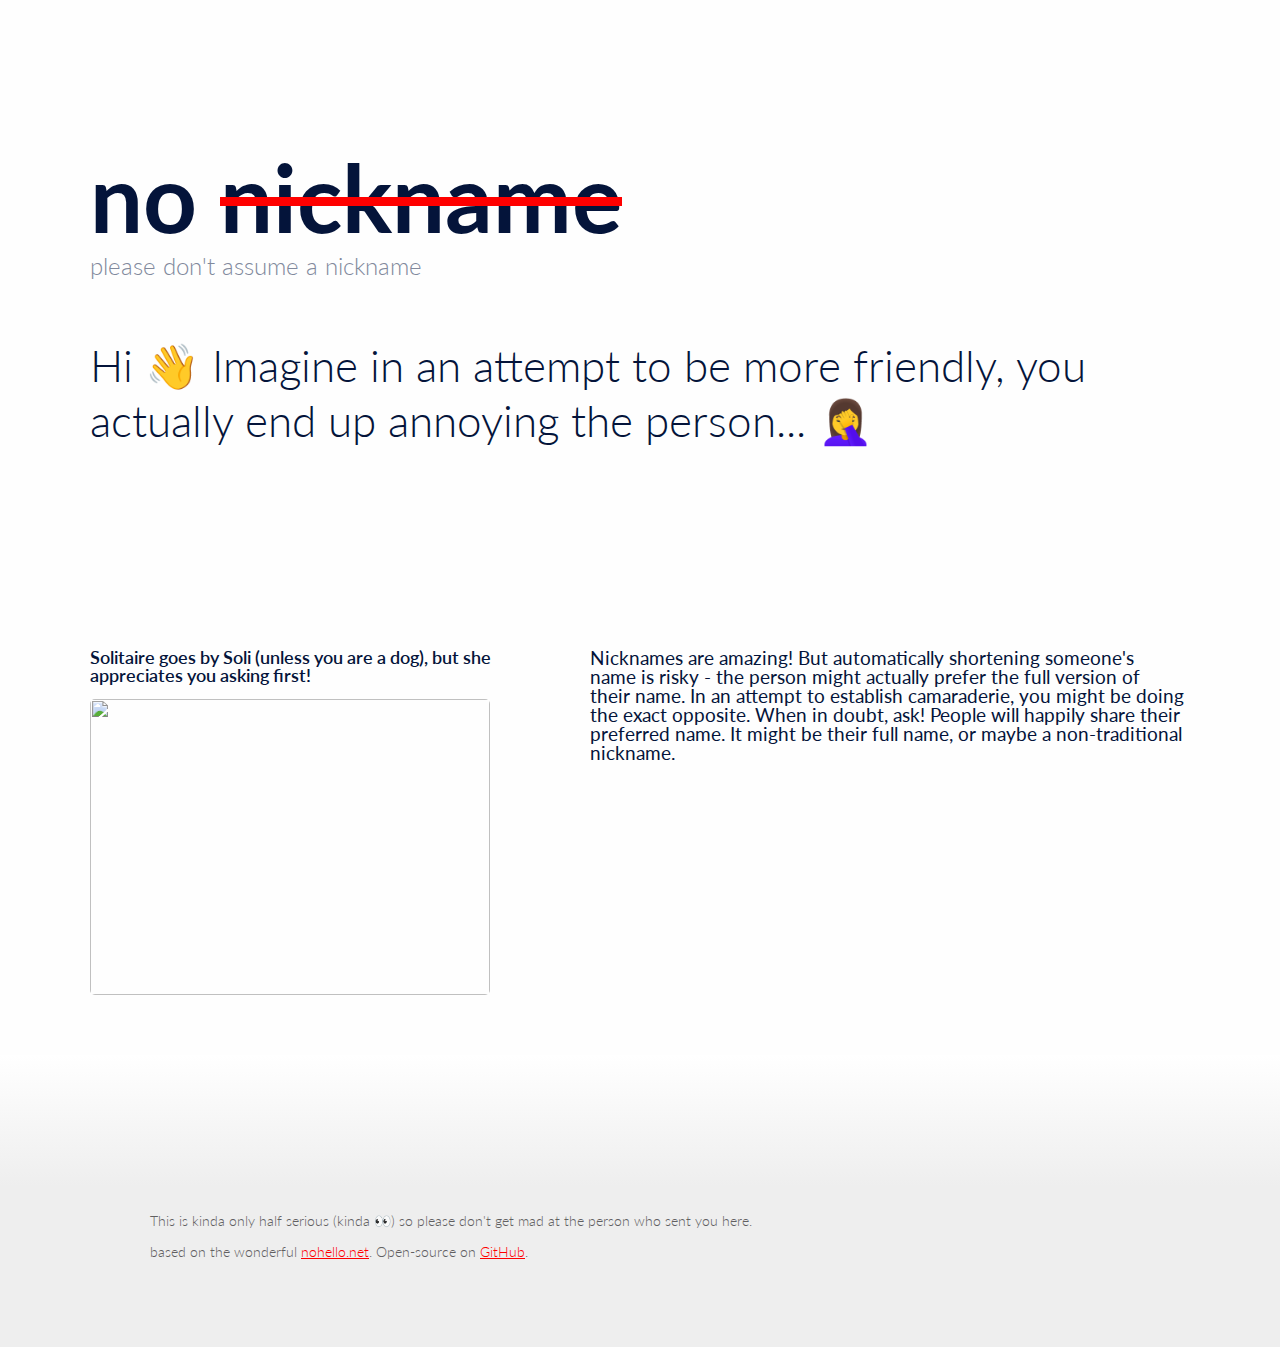
==== index.html @ 49e9d1f6 "Update index.html" ====
<!DOCTYPE html>
<html>
<head>
<link rel="stylesheet" type="text/css" href="styles.css" />
<script src="/js/nohello.js"></script>
<script src="/js/hello.js"></script>
<link rel="apple-touch-icon" sizes="180x180" href="/apple-touch-icon.png">
<link rel="icon" type="image/png" sizes="32x32" href="/favicon-32x32.png">
<link rel="icon" type="image/png" sizes="16x16" href="/favicon-16x16.png">
<link rel="manifest" href="/site.webmanifest">
</head>
  
<div id="wholesite">
  <div class="container">
    <div class="hero">
      <div id="plsstop">
        <h1 class="name">
          no
          <span id="strike">nickname</span>
        </h1>
      </div>
      <span class="subtitle">please don't assume a nickname</span>
      <h2 class="lead">Hi &#128075; Imagine in an attempt to be more friendly, you actually end up annoying 
        the person... &#129318;&#8205;&#9792;&#65039;
      </h2>
    </div>
  </div>

 <div class="container nonos">
        <div class="sections sectionleft">
         <h3 class="section-title">Solitaire goes by Soli (unless you are a dog), but she appreciates you asking first!</h3>
           <div class="slack">
              <img src="images/solitaire.png" alt=""> 
    
            </div>
     </div>

     <div class="sections sectionright">
        <div class="list-card">
        <div>
            Nicknames are amazing! But automatically shortening someone's name is risky - the person might actually 
            prefer the full version of their name. In an attempt to establish camaraderie, you might be doing the 
            exact opposite. When in doubt, ask! People will happily share their preferred name. 
            It might be their full name, or maybe a non-traditional nickname. 
    </div>
  </div>
    </div>
 </div>

  <footer>
    <p>
      This is kinda only half serious (kinda 👀) so please don't get mad at the person who sent you here.
    </p>
    <p>
      based on the wonderful <a href="https://nohello.net/">nohello.net</a>. 
      Open-source on <a href="https://github.com/KFR121/KFR121.github.io">GitHub</a>.
    </p>
    
   </footer>

<script src="/js/nohello.js"></script>
<script src="/js/hello.js"></script>
---- styles.css ----
/* load google font*/
@import url('https://fonts.googleapis.com/css?family=Lato:300,400,700');

/* reset styles */

html,
body,
div,
span,
applet,
object,
iframe,
h1,
h2,
h3,
h4,
h5,
h6,
p,
blockquote,
pre,
a,
abbr,
acronym,
address,
big,
cite,
code,
del,
dfn,
em,
img,
ins,
kbd,
q,
s,
samp,
small,
strike,
strong,
sub,
sup,
tt,
var,
b,
u,
i,
center,
dl,
dt,
dd,
ol,
ul,
li,
fieldset,
form,
label,
legend,
table,
caption,
tbody,
tfoot,
thead,
tr,
th,
td,
article,
aside,
canvas,
details,
embed,
figure,
figcaption,
footer,
header,
hgroup,
menu,
nav,
output,
ruby,
section,
summary,
time,
mark,
audio,
video {
  margin: 0;
  padding: 0;
  border: 0;
  font-size: 100%;
  font: inherit;
  vertical-align: baseline;
}
/* html5 display-role reset for older browsers */
article,
aside,
details,
figcaption,
figure,
footer,
header,
hgroup,
menu,
nav,
section {
  display: block;
}
a {
  text-decoration: none;
  text-transform: none;
  color: #4a90e2;
}

footer {
  float: left;
  width: 100%;
  min-height: 150px;
  font-size: 14px;
  padding: 150px 150px 80px 150px !important;
  margin-top: 0px !important;
  color: #616061;
  background-color: #eee;
  background: linear-gradient(
    180deg,
    rgba(255, 255, 255, 1) 0%,
    rgba(238, 238, 238, 1) 45%
  );
  max-width: none !important;
  margin-bottom: 0 !important;
  font-weight: 300;
}

footer p {
  color: #616061;
}

footer a {
  color: red;
  text-decoration: underline;
}

footer a:hover {
  text-decoration: none;
}

*[dir='rtl'] {
  direction: rtl;
  unicode-bidi: embed;
}

body {
  line-height: 1;
  font-family: lato, ubuntu, -apple-system, BlinkMacSystemFont, Segoe UI, Roboto,
    Oxygen, Ubuntu, Cantarell, Open Sans, Helvetica Neue, sans-serif;
  text-rendering: optimizeLegibility;
  -webkit-font-smoothing: antialiased;
  font-size: 19px;
  background-color: #fefefe;
  color: #04143a;
  background-size: 100%;
  background-repeat: no-repeat;
  background-attachment: fixed;
  background-position: center;
}
blockquote,
q {
  quotes: none;
}
blockquote:before,
blockquote:after,
q:before,
q:after {
  content: '';
  content: none;
}
table {
  border-collapse: collapse;
  border-spacing: 0;
}

p {
  color: #15171a;
  font-size: 17;
  line-height: 31px;
}

strong {
  font-weight: 600;
}

em {
  font-style: italic;
}

div,
footer {
  box-sizing: border-box;
}

footer,
.container {
  max-width: 1100px;
  height: auto;
  margin: 60px auto;
}

.hero {
  margin: 150px auto 200px auto;
  position: relative;
}

@media (max-width: 1024px) {
  .hero {
    margin: 60px auto;
  }
}

h1.name {
  font-size: 94px;
  font-weight: 700;
  display: inline-block;
  text-decoration-color: #fff;
}

#strike {
  text-decoration: line-through;
  text-decoration-color: red;
  display: inline;
}

.subtitle {
  display: block;
  font-size: 24px;
  font-weight: 300;
  color: #81899c;
  margin-top: 10px;
}

.lead {
  font-size: 44px;
  font-weight: 300;
  margin-top: 60px;
  line-height: 55px;
}

.sections {
  vertical-align: top;
  display: inline-block;

  min-height: 50px;
}

.sectionleft {
  width: 45%;
}

.sectionright {
  width: 54%;
}

.section-title {
  font-size: 18px;
  font-weight: 600;
  margin-bottom: 15px;
}

.list-card.example {
  -moz-box-shadow: 0px 0px 29px -4px rgba(0, 0, 0, 0.46);
  margin: 30px 80px;
  padding: 25px 25px 10px 25px;
  border-radius: 10px;
  background: #ffffff;
  box-shadow: -20px 20px 60px #d9d9d9, 20px -20px 60px #ffffff;
}

*[dir='ltr'] .list-card.example {
  margin-left: 0;
}

*[dir='rtl'] .list-card.example {
  margin-right: 0;
}

.list-card .exp,
.list-card div {
  display: inline-block;
  vertical-align: top;
}

.list-card .exp {
  margin-right: 15px;
  color: #4a90e2;
  font-weight: 600;
  width: 100px;
}

.list-card div {
  width: 100%;
}

.list-card h3 {
  font-size: 20px;
  font-weight: 600;
  color: #5b6a9a;
  line-height: 26px;
  margin-bottom: 8px;
}

.list-card div p {
  font-size: 18px;
  color: #616061;
  line-height: 24px;
  margin-bottom: 22px;
}

.list-card div p:first-of-type {
  margin-top: 55px;
}

.container ul {
  list-style: none;
  font-size: 18px;
  color: #616061;
  line-height: 24px;
  margin-bottom: 16px;
  margin-left: 20px;
  margin-top: -20px;
  opacity: 70%;
}

*[dir='rtl'] .container ul {
  margin-left: 0;
  margin-right: 20px;
}

.nonos ul li:before {
  content: '×';
  color: red;
  font-weight: bold;
  padding-right: 10px;
  opacity: 100% !important;
}

.yepyep ul li:before {
  content: '✓';
  font-size: 14px;
  font-weight: bold;
  color: green;
  padding-right: 10px;
  opacity: 100% !important;
}

*[dir='rtl'] .nonos ul li:before,
*[dir='rtl'] .yepyep ul li:before {
  padding-right: 0;
  padding-left: 10px;
}

.slack {
  padding-bottom: 15px;
}

.slack img {
  width: 400px;
  height: 296px;
  border-radius: 5px;
  float: left;
  margin-right: 10px;
}

*[dir='rtl'] .slack img {
  float: right;
  margin-right: 0;
  margin-left: 10px;
}

.slack .slackname {
  font-weight: 600;
  font-size: 16px;
  color: #1d1c1d;
}

.slack .slacktime {
  font-size: 14px;
  color: #616061;
}

.slack .slackmessage {
  font-size: 16px;
  color: #1d1c1d;
}

.card {
  width: 47.9%;
  height: 200px;
  background-color: #eef0f7;
  display: inline-block;
  margin: 7px 5px;
  vertical-align: top;
  border-radius: 10px;
  text-align: center;
  padding-top: 50px;
}

.card-active,
.card:hover {
  transform: scale(1.02);
  transition: 0.5s;
  background-color: #fff;
  box-shadow: 0px 5px 50px -8px #ddd;
  cursor: pointer;
}

.other-languages p,
.other-languages ul,
.other-languages li {
  display: inline;
}

.other-languages li:after {
  content: ',';
}

.other-languages li:last-child:before {
  content: '& ';
}

.other-languages li:last-child:after {
  content: '.';
}

/* media queries*/

@media (max-width: 1024px) {
  footer,
  .container {
    padding: 15px;
    margin: 0px auto;
  }
}

@media (max-width: 768px) {
  footer,
  .container {
    padding: 15px;
    margin: 0px auto;
  }
  .card {
    padding: 15px;
    text-align: left;
  }
  .card h2 {
    font-size: 70px;
  }
  .card,
  .sections {
    width: 100%;
    height: auto;
    margin: 100px 0;
    float: left;
  }
}

@media (max-width: 425px) {
  h1.name {
    font-size: 40px;
  }

  .card,
  .sections {
    width: 100%;
    height: auto;
    margin: 10px 0;
    float: left;
  }

  .lead {
    margin-top: 40px;
    font-size: 20px;
    line-height: 28px;
  }
  footer,
  .container {
    margin: 0px;
    padding: 0 15px;
  }
  footer {
    padding: 150px 15px 80px 15px !important;
    margin-top: -30px !important;
  }

  .list-card.example {
    margin: 30px 10px -20px 0;
    padding: 25px 25px 10px 25px;
    border-radius: 10px;
  }

  .section-title {
    font-size: 15px;
    margin-top: 10px;
  }

  .yepyep .section-title {
    margin-top: 80px;
  }
}
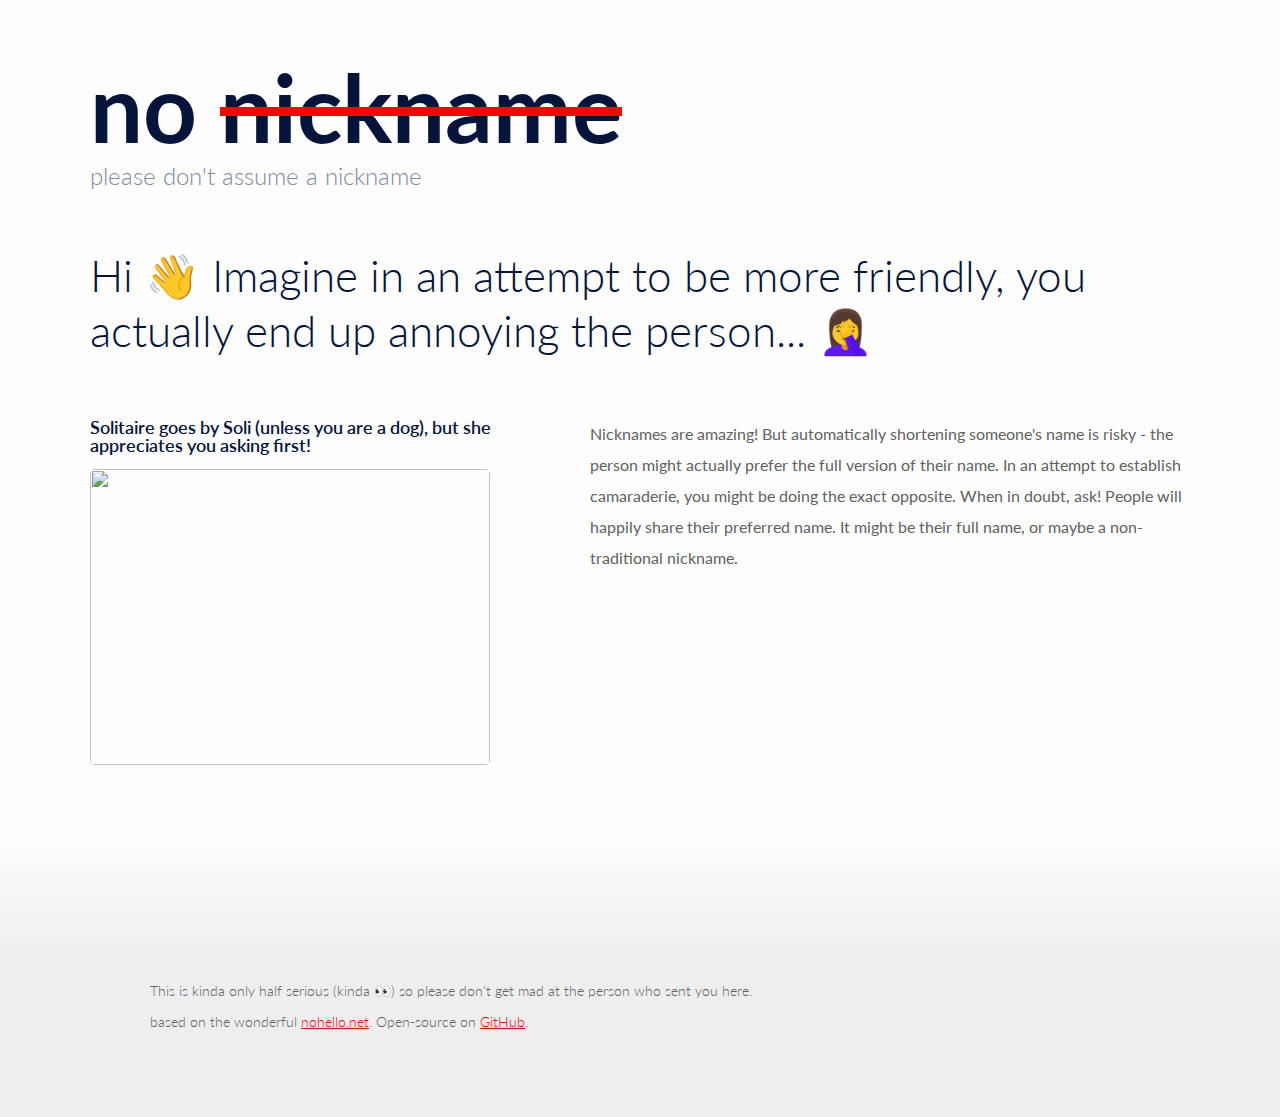
==== commit ec5dc6ad: "Update index.html" ====
--- a/index.html
+++ b/index.html
@@ -37,12 +37,12 @@
 
      <div class="sections sectionright">
         <div class="list-card">
-        <div>
+        <p class = "boddy"> 
             Nicknames are amazing! But automatically shortening someone's name is risky - the person might actually 
             prefer the full version of their name. In an attempt to establish camaraderie, you might be doing the 
             exact opposite. When in doubt, ask! People will happily share their preferred name. 
             It might be their full name, or maybe a non-traditional nickname. 
-    </div>
+    </p>
   </div>
     </div>
  </div>
--- a/styles.css
+++ b/styles.css
@@ -205,7 +205,7 @@
 }
 
 .hero {
-  margin: 150px auto 200px auto;
+  margin-bottom: 60px;
   position: relative;
 }
 
@@ -262,6 +262,12 @@
   font-size: 18px;
   font-weight: 600;
   margin-bottom: 15px;
+}
+
+.boddy {
+  font-size: 16px;
+  font-weight: 400;
+  color: #616061;
 }
 
 .list-card.example {
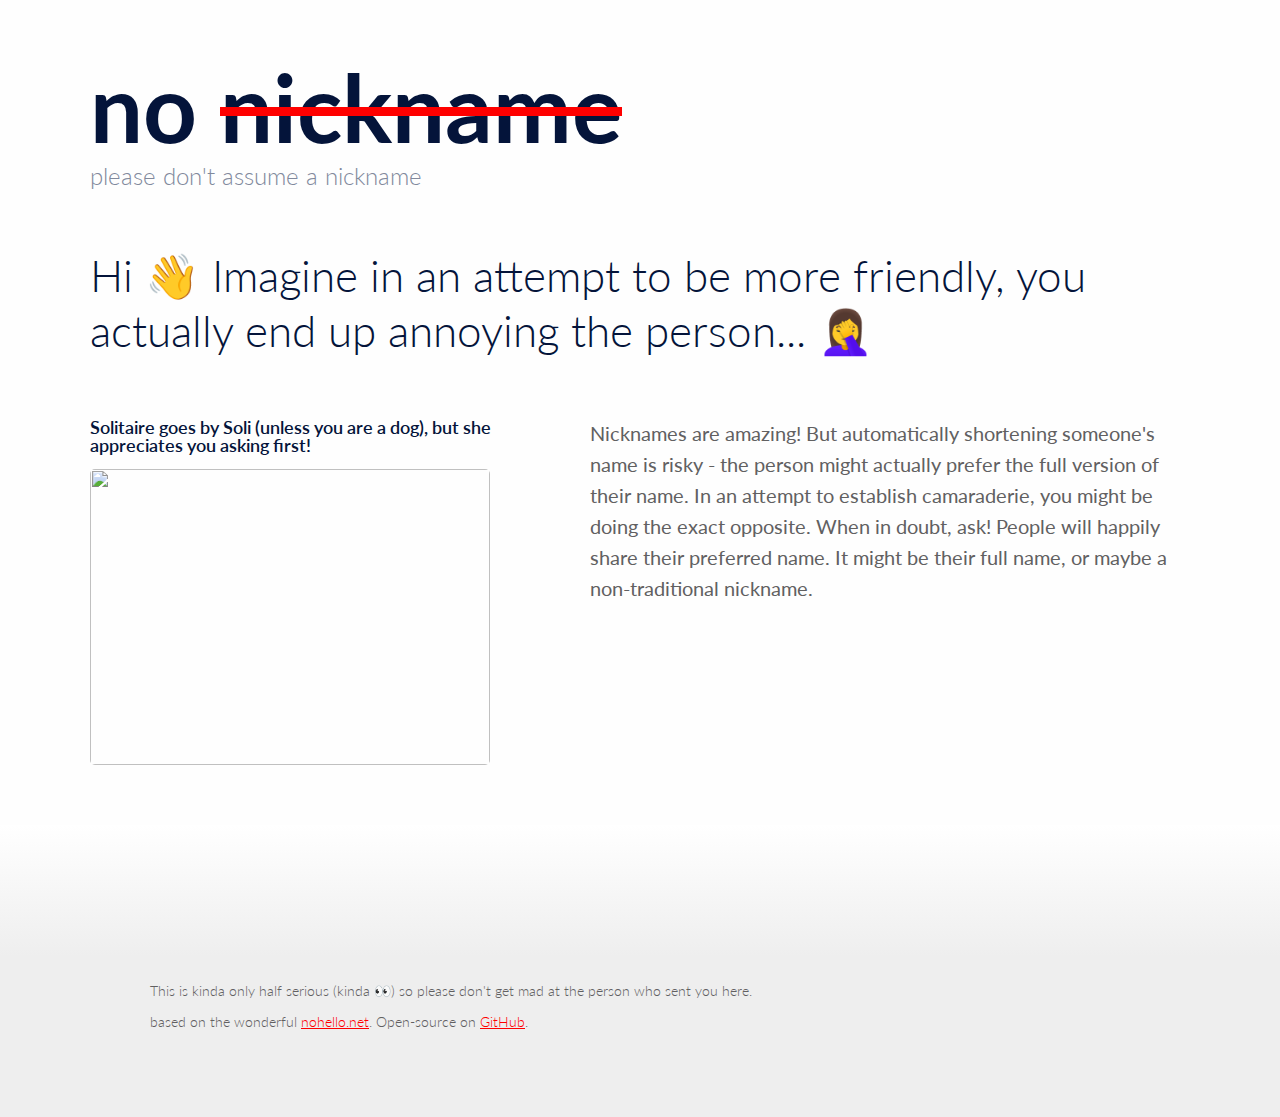
==== commit 3f186444: "Update index.html" ====
--- a/index.html
+++ b/index.html
@@ -2,8 +2,6 @@
 <html>
 <head>
 <link rel="stylesheet" type="text/css" href="styles.css" />
-<script src="/js/nohello.js"></script>
-<script src="/js/hello.js"></script>
 <link rel="apple-touch-icon" sizes="180x180" href="/apple-touch-icon.png">
 <link rel="icon" type="image/png" sizes="32x32" href="/favicon-32x32.png">
 <link rel="icon" type="image/png" sizes="16x16" href="/favicon-16x16.png">
@@ -58,6 +56,4 @@
     
    </footer>
 
-<script src="/js/nohello.js"></script>
-<script src="/js/hello.js"></script>
 
--- a/styles.css
+++ b/styles.css
@@ -265,7 +265,7 @@
 }
 
 .boddy {
-  font-size: 16px;
+  font-size: 20px;
   font-weight: 400;
   color: #616061;
 }
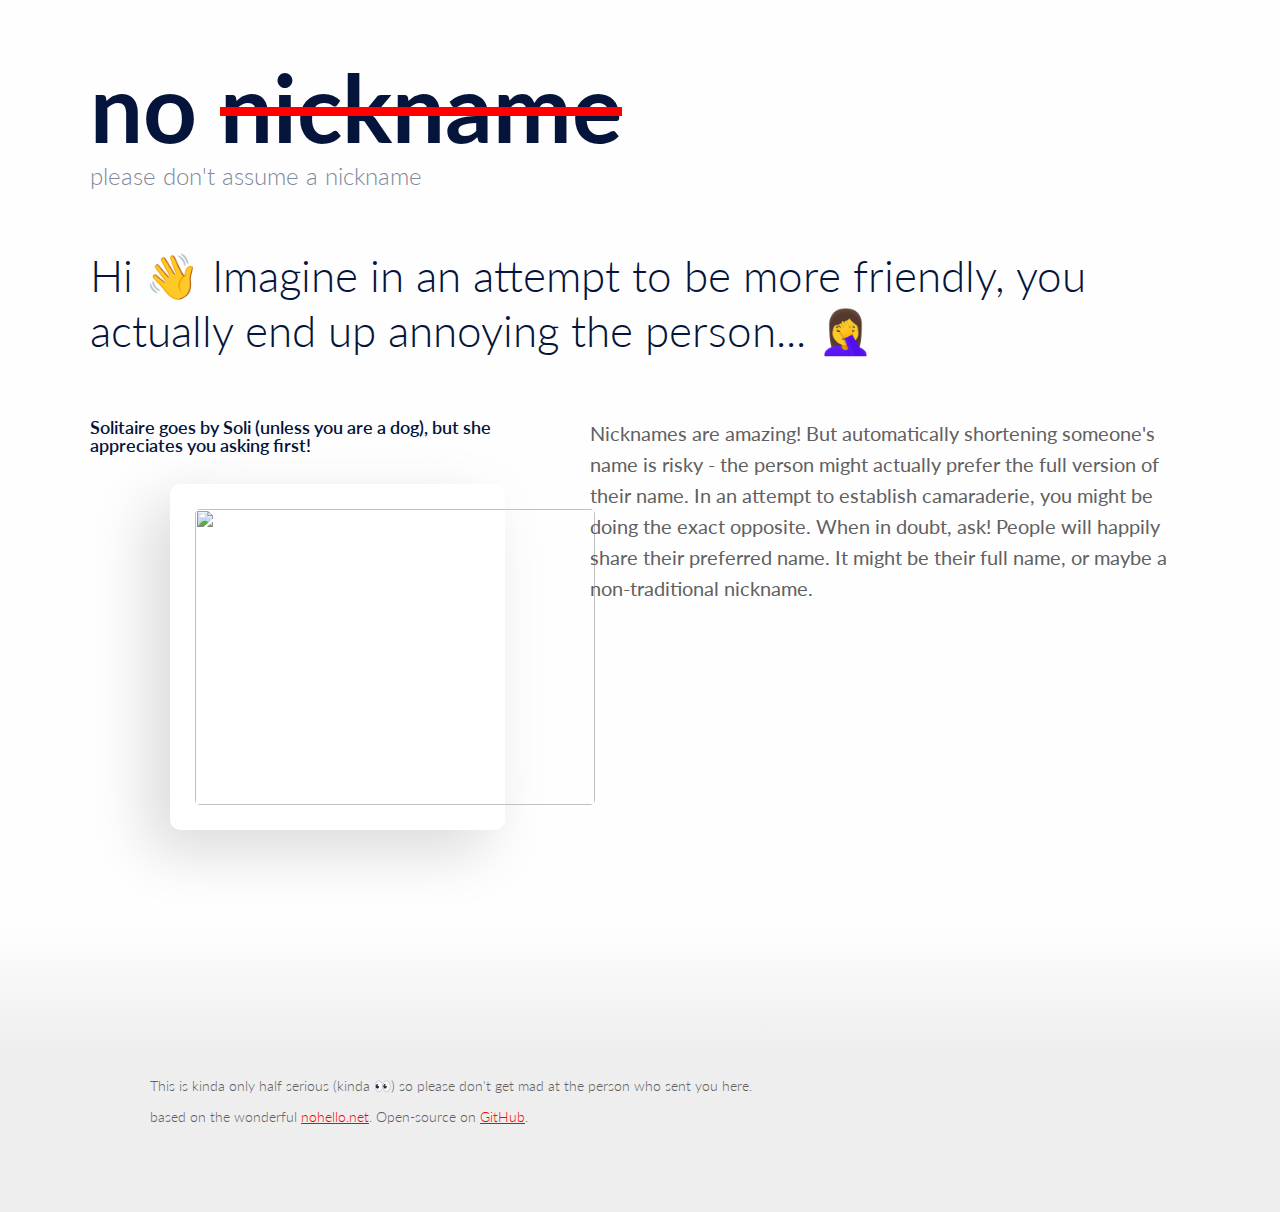
==== commit 1dd78c38: "Update index.html" ====
--- a/index.html
+++ b/index.html
@@ -27,9 +27,10 @@
  <div class="container nonos">
         <div class="sections sectionleft">
          <h3 class="section-title">Solitaire goes by Soli (unless you are a dog), but she appreciates you asking first!</h3>
+          <div class="list-card example one">
            <div class="slack">
               <img src="images/solitaire.png" alt=""> 
-    
+            </div>
             </div>
      </div>
 
--- a/styles.css
+++ b/styles.css
@@ -270,6 +270,7 @@
   color: #616061;
 }
 
+
 .list-card.example {
   -moz-box-shadow: 0px 0px 29px -4px rgba(0, 0, 0, 0.46);
   margin: 30px 80px;
@@ -343,15 +344,6 @@
   content: '×';
   color: red;
   font-weight: bold;
-  padding-right: 10px;
-  opacity: 100% !important;
-}
-
-.yepyep ul li:before {
-  content: '✓';
-  font-size: 14px;
-  font-weight: bold;
-  color: green;
   padding-right: 10px;
   opacity: 100% !important;
 }
@@ -417,24 +409,6 @@
   cursor: pointer;
 }
 
-.other-languages p,
-.other-languages ul,
-.other-languages li {
-  display: inline;
-}
-
-.other-languages li:after {
-  content: ',';
-}
-
-.other-languages li:last-child:before {
-  content: '& ';
-}
-
-.other-languages li:last-child:after {
-  content: '.';
-}
-
 /* media queries*/
 
 @media (max-width: 1024px) {
@@ -495,18 +469,9 @@
     margin-top: -30px !important;
   }
 
-  .list-card.example {
-    margin: 30px 10px -20px 0;
-    padding: 25px 25px 10px 25px;
-    border-radius: 10px;
-  }
-
   .section-title {
     font-size: 15px;
     margin-top: 10px;
   }
 
-  .yepyep .section-title {
-    margin-top: 80px;
-  }
-}
+}
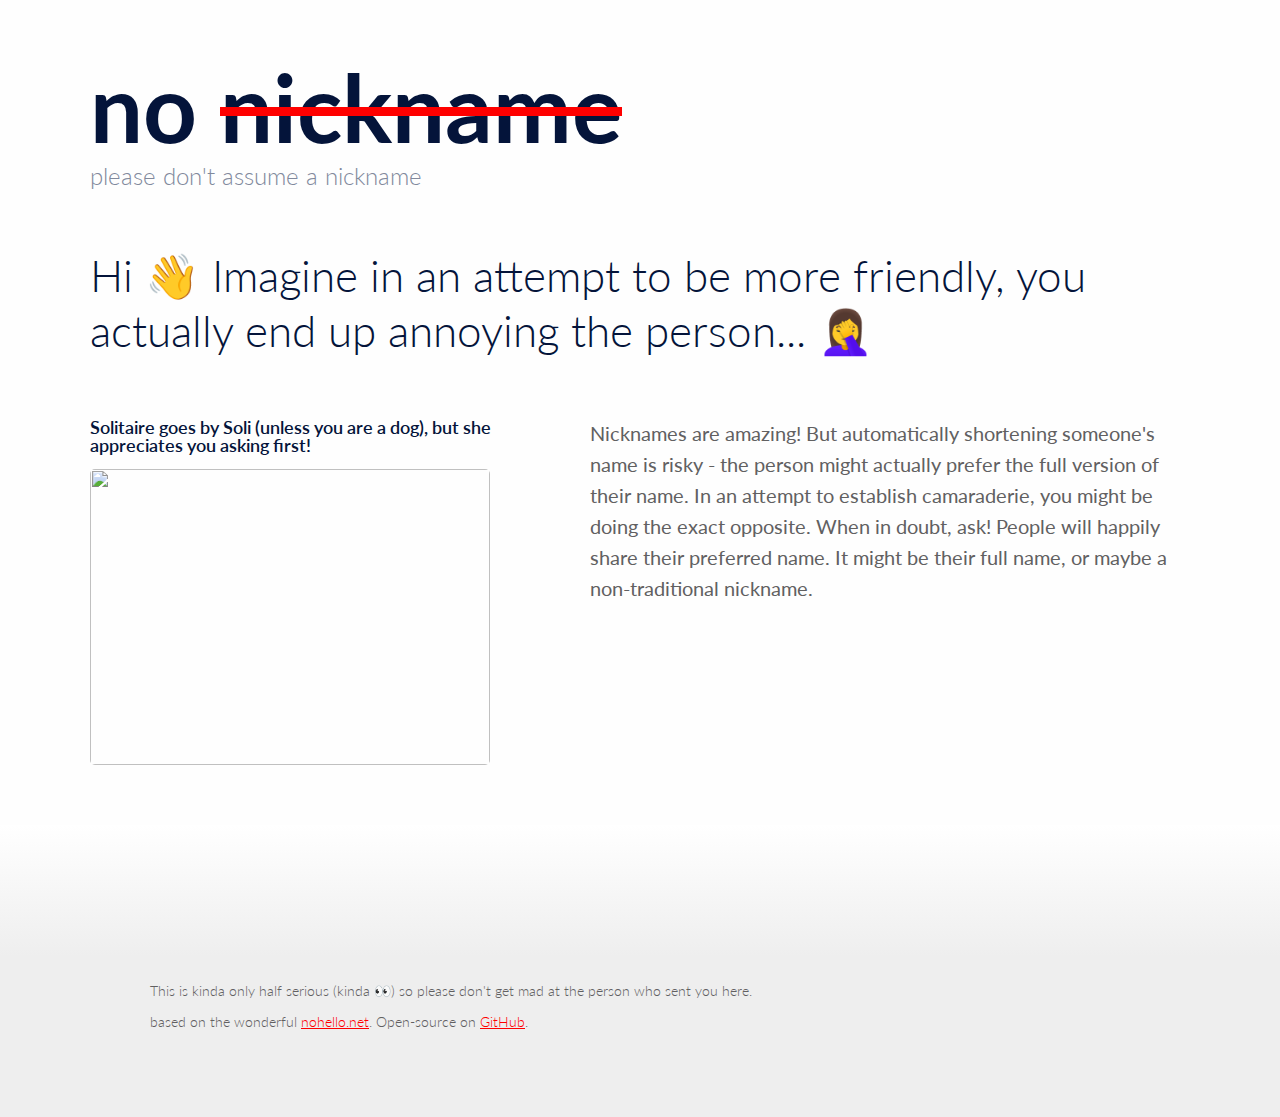
==== commit a1a9c258: "Update index.html" ====
--- a/index.html
+++ b/index.html
@@ -27,10 +27,8 @@
  <div class="container nonos">
         <div class="sections sectionleft">
          <h3 class="section-title">Solitaire goes by Soli (unless you are a dog), but she appreciates you asking first!</h3>
-          <div class="list-card example one">
            <div class="slack">
               <img src="images/solitaire.png" alt=""> 
-            </div>
             </div>
      </div>
 
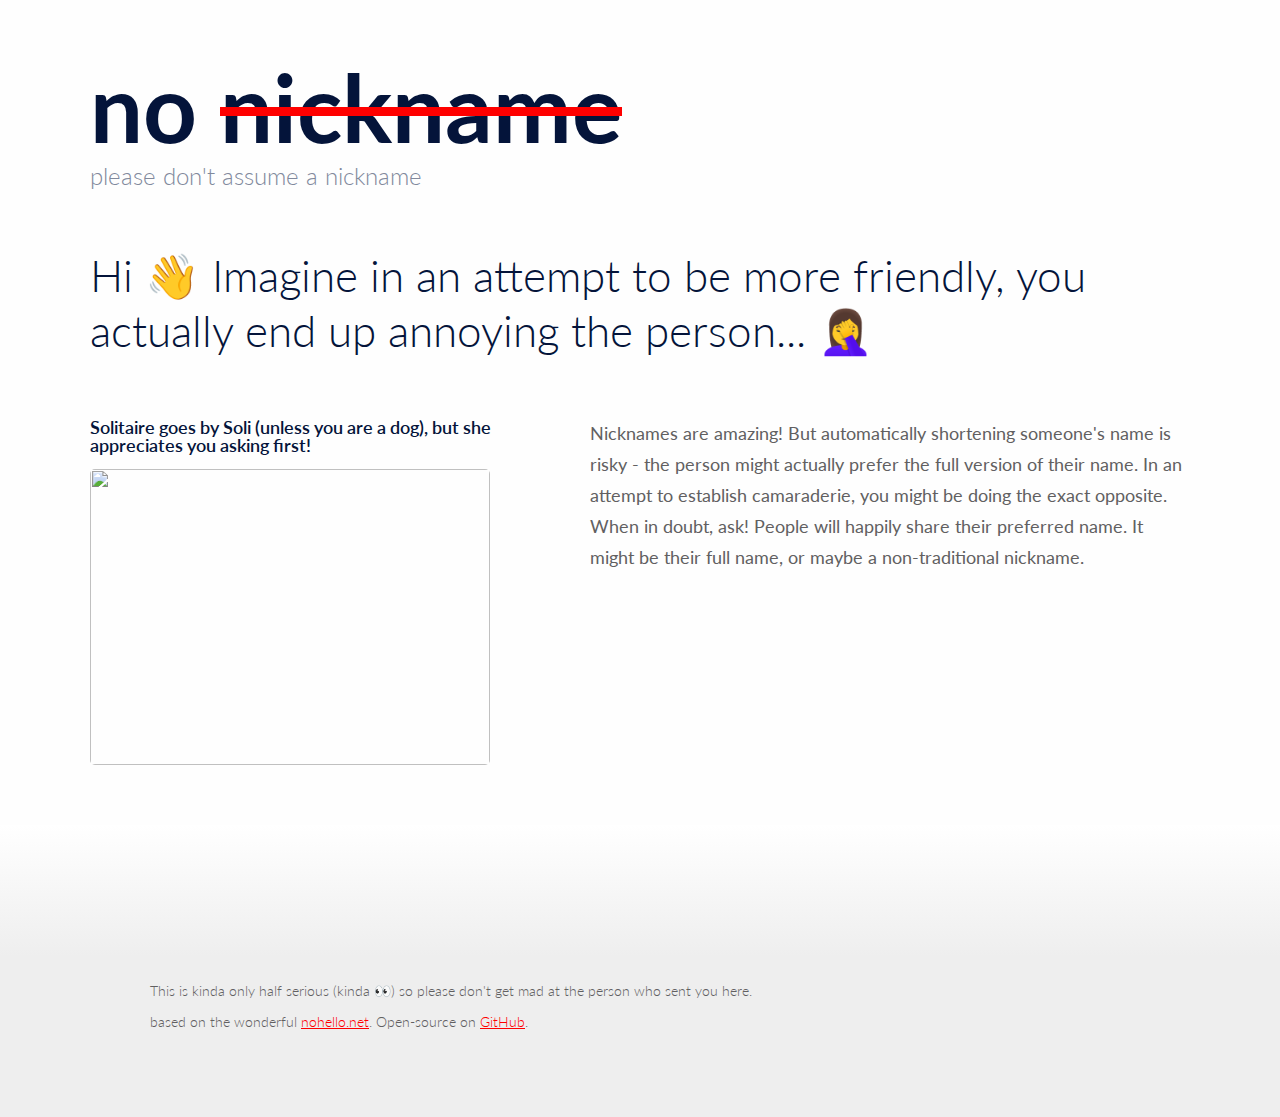
==== commit 196a65d1: "Update index.html" ====
--- a/index.html
+++ b/index.html
@@ -6,6 +6,11 @@
 <link rel="icon" type="image/png" sizes="32x32" href="/favicon-32x32.png">
 <link rel="icon" type="image/png" sizes="16x16" href="/favicon-16x16.png">
 <link rel="manifest" href="/site.webmanifest">
+ <meta name="viewport" content="width=device-width, initial-scale=1.0" />
+    <meta charset="UTF-8" />
+    <!-- primary meta -->
+    <meta name="title" content="no nickname" />
+    <meta name="description" content="please don't assume a nickname" />
 </head>
   
 <div id="wholesite">
--- a/styles.css
+++ b/styles.css
@@ -103,8 +103,9 @@
 menu,
 nav,
 section {
-  display: block;
-}
+  display: in-line block;
+}
+
 a {
   text-decoration: none;
   text-transform: none;
@@ -265,9 +266,10 @@
 }
 
 .boddy {
-  font-size: 20px;
+  font-size: 18px;
   font-weight: 400;
   color: #616061;
+  display: inline-block;
 }
 
 
